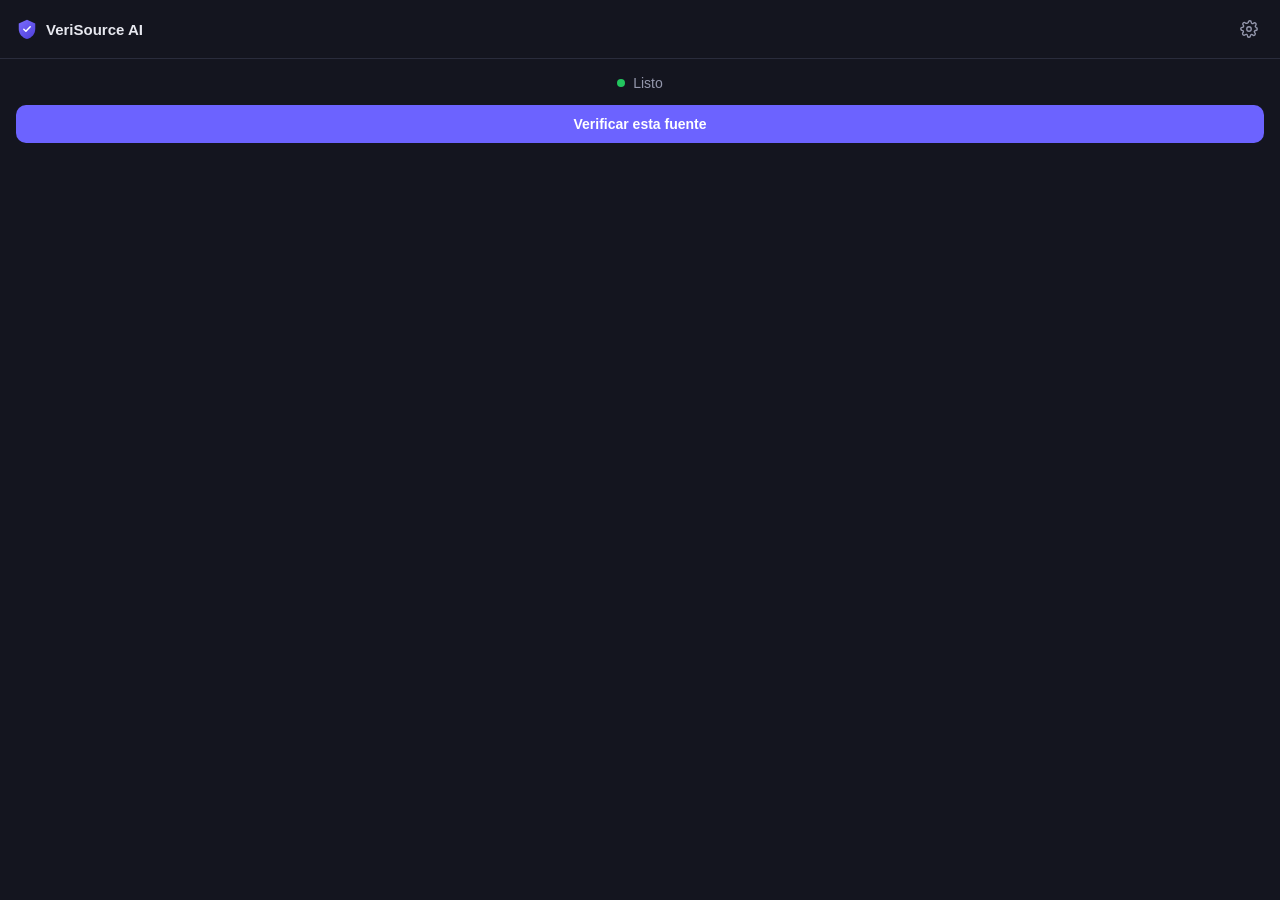
==== sidepanel.html @ 7d6f0439 "Cambios de diego" ====
<!DOCTYPE html>
<html lang="es">
<head>
<meta charset="UTF-8" />
<title>VeriSource AI</title>
<link rel="stylesheet" href="sidepanel.css" />
</head>
<body>

  <header class="topbar">
    <div class="brand">
      <svg class="brand-mark" viewBox="0 0 24 24" fill="none" xmlns="http://www.w3.org/2000/svg">
        <path d="M12 2L3 6v6c0 5.2 3.8 9.7 9 11 5.2-1.3 9-5.8 9-11V6l-9-4z" fill="url(#g)"/>
        <path d="M8.5 12.2l2.3 2.3 4.7-4.9" stroke="white" stroke-width="1.6" stroke-linecap="round" stroke-linejoin="round"/>
        <defs>
          <linearGradient id="g" x1="3" y1="2" x2="21" y2="22" gradientUnits="userSpaceOnUse">
            <stop stop-color="#7B6CFF"/>
            <stop offset="1" stop-color="#4E3FD9"/>
          </linearGradient>
        </defs>
      </svg>
      <span class="brand-name">VeriSource AI</span>
    </div>
    <button id="settingsBtn" class="icon-btn" title="Configuración" aria-label="Configuración">
      <svg viewBox="0 0 24 24" width="18" height="18" fill="none" stroke="currentColor" stroke-width="1.8">
        <circle cx="12" cy="12" r="3"/>
        <path d="M19.4 15a1.7 1.7 0 00.3 1.9l.1.1a2 2 0 11-2.9 2.9l-.1-.1a1.7 1.7 0 00-1.9-.3 1.7 1.7 0 00-1 1.6V21a2 2 0 11-4 0v-.1a1.7 1.7 0 00-1-1.6 1.7 1.7 0 00-1.9.3l-.1.1a2 2 0 11-2.9-2.9l.1-.1a1.7 1.7 0 00.3-1.9 1.7 1.7 0 00-1.6-1H3a2 2 0 110-4h.1a1.7 1.7 0 001.6-1 1.7 1.7 0 00-.3-1.9l-.1-.1a2 2 0 112.9-2.9l.1.1a1.7 1.7 0 001.9.3H9.4A1.7 1.7 0 0011 3.6V3a2 2 0 114 0v.1a1.7 1.7 0 001 1.6 1.7 1.7 0 001.9-.3l.1-.1a2 2 0 112.9 2.9l-.1.1a1.7 1.7 0 00-.3 1.9V9a1.7 1.7 0 001.6 1H21a2 2 0 110 4h-.1a1.7 1.7 0 00-1.6 1z"/>
      </svg>
    </button>
  </header>

  <main class="panel">

    <section id="settingsPanel" class="settings-panel hidden">
      <h3>Configuración</h3>
      <label for="apiKeyInput">API key de Anthropic</label>
      <input type="password" id="apiKeyInput" placeholder="sk-ant-..." autocomplete="off" />
      <label for="modelSelect">Modelo</label>
      <select id="modelSelect">
        <option value="claude-sonnet-5">Claude Sonnet 5 (recomendado)</option>
        <option value="claude-haiku-4-5-20251001">Claude Haiku 4.5 (más rápido y económico)</option>
      </select>
      <label class="checkbox-row">
        <input type="checkbox" id="webSearchToggle" checked />
        <span>Usar búsqueda web para contrastar datos (recomendado)</span>
      </label>
      <button id="saveSettingsBtn" class="btn btn-primary">Guardar</button>
      <p class="settings-note">Tu API key se guarda solo en este navegador y se envía directamente a Anthropic al analizar una página.</p>
    </section>

    <div id="statusRow" class="status-row">
      <span class="dot dot-idle"></span>
      <span id="statusText">Listo</span>
    </div>

    <button id="verifyBtn" class="btn btn-primary btn-block">Verificar esta fuente</button>

    <div id="resultArea" class="result-area hidden">

      <section id="verdictCard" class="card verdict-card">
        <p class="eyebrow">Veredicto final</p>
        <div class="verdict-body">
          <div id="verdictIcon" class="verdict-icon"></div>
          <div>
            <p id="verdictLabel" class="verdict-label">—</p>
            <p id="verdictConfidence" class="verdict-confidence"></p>
          </div>
        </div>
        <div class="confidence-track">
          <div id="confidenceFill" class="confidence-fill"></div>
        </div>
      </section>

      <div class="badge-grid">
        <div class="card badge-card badge-amber">
          <p class="badge-title">🙂 Emocionalidad</p>
          <p id="emotionalityValue" class="badge-value">—</p>
        </div>
        <div class="card badge-card badge-amber">
          <p class="badge-title">⚠ Sesgo</p>
          <p id="biasValue" class="badge-value">—</p>
        </div>
      </div>

      <div class="badge-grid">
        <div class="card badge-card badge-green">
          <p class="badge-title">👤 Autor</p>
          <p id="authorValue" class="badge-value">—</p>
        </div>
        <div class="card badge-card badge-indigo">
          <p class="badge-title">📄 Fuentes primarias</p>
          <p id="sourcesCountValue" class="badge-value">—</p>
        </div>
      </div>

      <section class="card">
        <p class="section-title">Análisis integrado</p>
        <p id="analysisText" class="body-text">—</p>
      </section>

      <section class="card">
        <p class="section-title">Fuentes primarias encontradas</p>
        <ul id="sourcesList" class="sources-list"></ul>
      </section>

      <p class="disclaimer">Evaluación estimada por IA a partir del contenido de la página y una búsqueda web de contraste. No sustituye la verificación profesional.</p>
    </div>

    <div id="errorArea" class="error-area hidden"></div>

  </main>

  <script src="sidepanel.js"></script>
</body>
</html>
---- sidepanel.css ----
:root {
  --bg: #14151F;
  --panel: #1C1E2B;
  --panel-border: #2A2C3C;
  --text: #E7E8EF;
  --text-dim: #9497AC;
  --purple: #6C63FF;
  --purple-dark: #574FDB;
  --green: #22C55E;
  --green-bg: rgba(34, 197, 94, 0.12);
  --amber: #B8860B;
  --amber-bg: rgba(180, 140, 20, 0.16);
  --amber-text: #E3B34B;
  --indigo-bg: rgba(108, 99, 255, 0.14);
}

* { box-sizing: border-box; }

body {
  margin: 0;
  min-height: 100vh;
  background: var(--bg);
  color: var(--text);
  font-family: -apple-system, "Segoe UI", Roboto, Helvetica, Arial, sans-serif;
  font-size: 14px;
}

.topbar {
  display: flex;
  align-items: center;
  justify-content: space-between;
  padding: 14px 16px;
  border-bottom: 1px solid var(--panel-border);
}

.brand { display: flex; align-items: center; gap: 8px; }
.brand-mark { width: 22px; height: 22px; }
.brand-name { font-weight: 600; font-size: 15px; }

.icon-btn {
  background: none;
  border: none;
  color: var(--text-dim);
  cursor: pointer;
  padding: 6px;
  border-radius: 8px;
  display: flex;
}
.icon-btn:hover { background: var(--panel); color: var(--text); }

.panel { padding: 16px; display: flex; flex-direction: column; gap: 14px; }

.status-row {
  display: flex;
  align-items: center;
  gap: 8px;
  justify-content: center;
  color: var(--text-dim);
}
.dot { width: 8px; height: 8px; border-radius: 50%; }
.dot-idle { background: var(--green); }
.dot-busy { background: var(--amber-text); animation: pulse 1s infinite ease-in-out; }
.dot-error { background: #EF4444; }
@keyframes pulse { 50% { opacity: 0.35; } }

.btn {
  border: none;
  border-radius: 10px;
  padding: 11px 16px;
  font-size: 14px;
  font-weight: 600;
  cursor: pointer;
}
.btn-block { width: 100%; }
.btn-primary { background: var(--purple); color: #fff; }
.btn-primary:hover { background: var(--purple-dark); }
.btn-primary:disabled { opacity: 0.6; cursor: not-allowed; }

.card {
  background: var(--panel);
  border: 1px solid var(--panel-border);
  border-radius: 12px;
  padding: 14px;
}

.verdict-card { border-color: rgba(34, 197, 94, 0.35); }
.eyebrow { margin: 0 0 8px; font-size: 12px; letter-spacing: 0.02em; color: var(--text-dim); }
.verdict-body { display: flex; align-items: center; gap: 12px; }
.verdict-icon {
  width: 34px; height: 34px; border-radius: 50%;
  background: var(--green-bg);
  display: flex; align-items: center; justify-content: center;
  color: var(--green);
  flex-shrink: 0;
}
.verdict-label { margin: 0; font-size: 17px; font-weight: 700; }
.verdict-confidence { margin: 2px 0 0; color: var(--text-dim); font-size: 13px; }
.confidence-track {
  margin-top: 12px; height: 6px; border-radius: 999px;
  background: rgba(255,255,255,0.08); overflow: hidden;
}
.confidence-fill { height: 100%; background: var(--green); width: 0%; transition: width 0.4s ease; }

.badge-grid { display: grid; grid-template-columns: 1fr 1fr; gap: 10px; }
.badge-card { padding: 12px; }
.badge-amber { background: var(--amber-bg); border-color: rgba(180,140,20,0.3); }
.badge-green { background: var(--green-bg); border-color: rgba(34,197,94,0.3); }
.badge-indigo { background: var(--indigo-bg); border-color: rgba(108,99,255,0.3); }
.badge-title { margin: 0 0 6px; font-size: 12px; color: var(--text-dim); }
.badge-value { margin: 0; font-weight: 700; font-size: 14px; }
.badge-amber .badge-value { color: var(--amber-text); }
.badge-green .badge-value { color: var(--green); }
.badge-indigo .badge-value { color: var(--purple); }

.section-title { margin: 0 0 8px; font-weight: 600; font-size: 13px; color: var(--text-dim); }
.body-text { margin: 0; line-height: 1.5; }

.sources-list { list-style: none; margin: 0; padding: 0; display: flex; flex-direction: column; gap: 8px; }
.sources-list li a {
  color: var(--text);
  text-decoration: none;
  display: flex;
  align-items: center;
  justify-content: space-between;
  gap: 8px;
  padding: 8px 0;
  border-bottom: 1px solid var(--panel-border);
}
.sources-list li:last-child a { border-bottom: none; }
.sources-list li a:hover { color: var(--purple); }
.sources-empty { color: var(--text-dim); }

.disclaimer { color: var(--text-dim); font-size: 11.5px; line-height: 1.5; text-align: center; }

.settings-panel {
  background: var(--panel);
  border: 1px solid var(--panel-border);
  border-radius: 12px;
  padding: 14px;
  display: flex;
  flex-direction: column;
  gap: 10px;
}
.settings-panel h3 { margin: 0 0 4px; font-size: 14px; }
.settings-panel label { font-size: 12.5px; color: var(--text-dim); }
.settings-panel input[type="password"],
.settings-panel select {
  background: var(--bg);
  border: 1px solid var(--panel-border);
  color: var(--text);
  border-radius: 8px;
  padding: 9px 10px;
  font-size: 13px;
}
.checkbox-row { display: flex; align-items: center; gap: 8px; color: var(--text); font-size: 13px; }
.settings-note { color: var(--text-dim); font-size: 11.5px; margin: 4px 0 0; }

.error-area {
  background: rgba(239, 68, 68, 0.1);
  border: 1px solid rgba(239, 68, 68, 0.35);
  color: #FCA5A5;
  border-radius: 10px;
  padding: 12px;
  font-size: 13px;
  line-height: 1.5;
}

.hidden { display: none !important; }
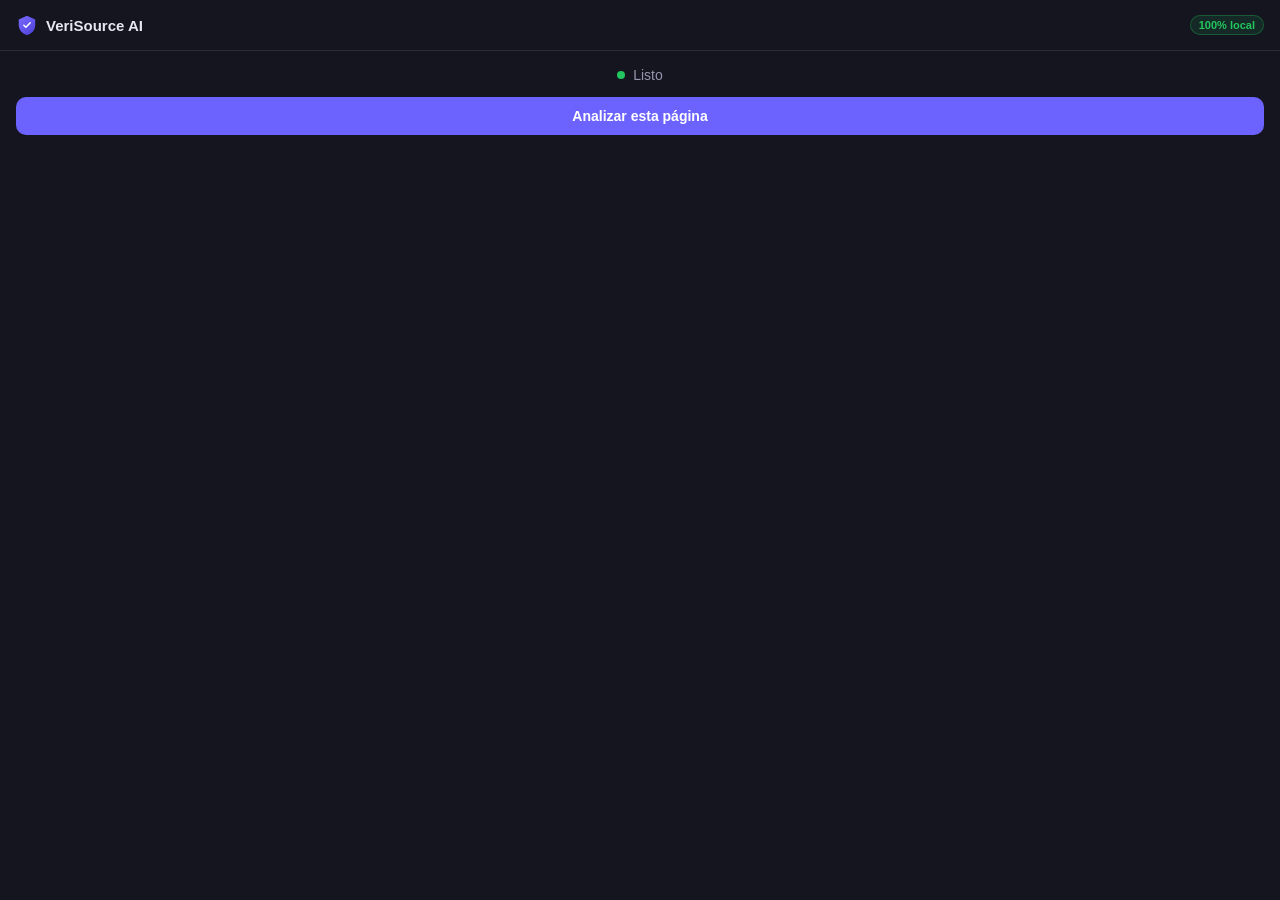
==== commit 5f8391d1: "prueba" ====
--- a/sidepanel.html
+++ b/sidepanel.html
@@ -21,44 +21,22 @@
       </svg>
       <span class="brand-name">VeriSource AI</span>
     </div>
-    <button id="settingsBtn" class="icon-btn" title="Configuración" aria-label="Configuración">
-      <svg viewBox="0 0 24 24" width="18" height="18" fill="none" stroke="currentColor" stroke-width="1.8">
-        <circle cx="12" cy="12" r="3"/>
-        <path d="M19.4 15a1.7 1.7 0 00.3 1.9l.1.1a2 2 0 11-2.9 2.9l-.1-.1a1.7 1.7 0 00-1.9-.3 1.7 1.7 0 00-1 1.6V21a2 2 0 11-4 0v-.1a1.7 1.7 0 00-1-1.6 1.7 1.7 0 00-1.9.3l-.1.1a2 2 0 11-2.9-2.9l.1-.1a1.7 1.7 0 00.3-1.9 1.7 1.7 0 00-1.6-1H3a2 2 0 110-4h.1a1.7 1.7 0 001.6-1 1.7 1.7 0 00-.3-1.9l-.1-.1a2 2 0 112.9-2.9l.1.1a1.7 1.7 0 001.9.3H9.4A1.7 1.7 0 0011 3.6V3a2 2 0 114 0v.1a1.7 1.7 0 001 1.6 1.7 1.7 0 001.9-.3l.1-.1a2 2 0 112.9 2.9l-.1.1a1.7 1.7 0 00-.3 1.9V9a1.7 1.7 0 001.6 1H21a2 2 0 110 4h-.1a1.7 1.7 0 00-1.6 1z"/>
-      </svg>
-    </button>
+    <span class="local-tag">100% local</span>
   </header>
 
   <main class="panel">
-
-    <section id="settingsPanel" class="settings-panel hidden">
-      <h3>Configuración</h3>
-      <label for="apiKeyInput">API key de Anthropic</label>
-      <input type="password" id="apiKeyInput" placeholder="sk-ant-..." autocomplete="off" />
-      <label for="modelSelect">Modelo</label>
-      <select id="modelSelect">
-        <option value="claude-sonnet-5">Claude Sonnet 5 (recomendado)</option>
-        <option value="claude-haiku-4-5-20251001">Claude Haiku 4.5 (más rápido y económico)</option>
-      </select>
-      <label class="checkbox-row">
-        <input type="checkbox" id="webSearchToggle" checked />
-        <span>Usar búsqueda web para contrastar datos (recomendado)</span>
-      </label>
-      <button id="saveSettingsBtn" class="btn btn-primary">Guardar</button>
-      <p class="settings-note">Tu API key se guarda solo en este navegador y se envía directamente a Anthropic al analizar una página.</p>
-    </section>
 
     <div id="statusRow" class="status-row">
       <span class="dot dot-idle"></span>
       <span id="statusText">Listo</span>
     </div>
 
-    <button id="verifyBtn" class="btn btn-primary btn-block">Verificar esta fuente</button>
+    <button id="verifyBtn" class="btn btn-primary btn-block">Analizar esta página</button>
 
     <div id="resultArea" class="result-area hidden">
 
       <section id="verdictCard" class="card verdict-card">
-        <p class="eyebrow">Veredicto final</p>
+        <p class="eyebrow">Estimación heurística</p>
         <div class="verdict-body">
           <div id="verdictIcon" class="verdict-icon"></div>
           <div>
@@ -77,7 +55,7 @@
           <p id="emotionalityValue" class="badge-value">—</p>
         </div>
         <div class="card badge-card badge-amber">
-          <p class="badge-title">⚠ Sesgo</p>
+          <p class="badge-title">⚠ Lenguaje sesgado</p>
           <p id="biasValue" class="badge-value">—</p>
         </div>
       </div>
@@ -88,7 +66,7 @@
           <p id="authorValue" class="badge-value">—</p>
         </div>
         <div class="card badge-card badge-indigo">
-          <p class="badge-title">📄 Fuentes primarias</p>
+          <p class="badge-title">📄 Fuentes reconocibles</p>
           <p id="sourcesCountValue" class="badge-value">—</p>
         </div>
       </div>
@@ -99,17 +77,18 @@
       </section>
 
       <section class="card">
-        <p class="section-title">Fuentes primarias encontradas</p>
+        <p class="section-title">Enlaces a fuentes reconocibles encontrados en la página</p>
         <ul id="sourcesList" class="sources-list"></ul>
       </section>
 
-      <p class="disclaimer">Evaluación estimada por IA a partir del contenido de la página y una búsqueda web de contraste. No sustituye la verificación profesional.</p>
+      <p class="disclaimer">Esto es una estimación automática basada en patrones del texto (lenguaje, presencia de autor, enlaces a dominios reconocibles). No verifica hechos ni sustituye el juicio humano o el fact-checking profesional.</p>
     </div>
 
     <div id="errorArea" class="error-area hidden"></div>
 
   </main>
 
+  <script src="analyzer.js"></script>
   <script src="sidepanel.js"></script>
 </body>
 </html>
--- a/sidepanel.css
+++ b/sidepanel.css
@@ -8,7 +8,6 @@
   --purple-dark: #574FDB;
   --green: #22C55E;
   --green-bg: rgba(34, 197, 94, 0.12);
-  --amber: #B8860B;
   --amber-bg: rgba(180, 140, 20, 0.16);
   --amber-text: #E3B34B;
   --indigo-bg: rgba(108, 99, 255, 0.14);
@@ -36,17 +35,15 @@
 .brand { display: flex; align-items: center; gap: 8px; }
 .brand-mark { width: 22px; height: 22px; }
 .brand-name { font-weight: 600; font-size: 15px; }
-
-.icon-btn {
-  background: none;
-  border: none;
-  color: var(--text-dim);
-  cursor: pointer;
-  padding: 6px;
-  border-radius: 8px;
-  display: flex;
+.local-tag {
+  font-size: 11px;
+  color: var(--green);
+  background: var(--green-bg);
+  border: 1px solid rgba(34,197,94,0.3);
+  padding: 3px 8px;
+  border-radius: 999px;
+  font-weight: 600;
 }
-.icon-btn:hover { background: var(--panel); color: var(--text); }
 
 .panel { padding: 16px; display: flex; flex-direction: column; gap: 14px; }
 
@@ -93,7 +90,7 @@
   color: var(--green);
   flex-shrink: 0;
 }
-.verdict-label { margin: 0; font-size: 17px; font-weight: 700; }
+.verdict-label { margin: 0; font-size: 16px; font-weight: 700; }
 .verdict-confidence { margin: 2px 0 0; color: var(--text-dim); font-size: 13px; }
 .confidence-track {
   margin-top: 12px; height: 6px; border-radius: 999px;
@@ -132,29 +129,6 @@
 
 .disclaimer { color: var(--text-dim); font-size: 11.5px; line-height: 1.5; text-align: center; }
 
-.settings-panel {
-  background: var(--panel);
-  border: 1px solid var(--panel-border);
-  border-radius: 12px;
-  padding: 14px;
-  display: flex;
-  flex-direction: column;
-  gap: 10px;
-}
-.settings-panel h3 { margin: 0 0 4px; font-size: 14px; }
-.settings-panel label { font-size: 12.5px; color: var(--text-dim); }
-.settings-panel input[type="password"],
-.settings-panel select {
-  background: var(--bg);
-  border: 1px solid var(--panel-border);
-  color: var(--text);
-  border-radius: 8px;
-  padding: 9px 10px;
-  font-size: 13px;
-}
-.checkbox-row { display: flex; align-items: center; gap: 8px; color: var(--text); font-size: 13px; }
-.settings-note { color: var(--text-dim); font-size: 11.5px; margin: 4px 0 0; }
-
 .error-area {
   background: rgba(239, 68, 68, 0.1);
   border: 1px solid rgba(239, 68, 68, 0.35);
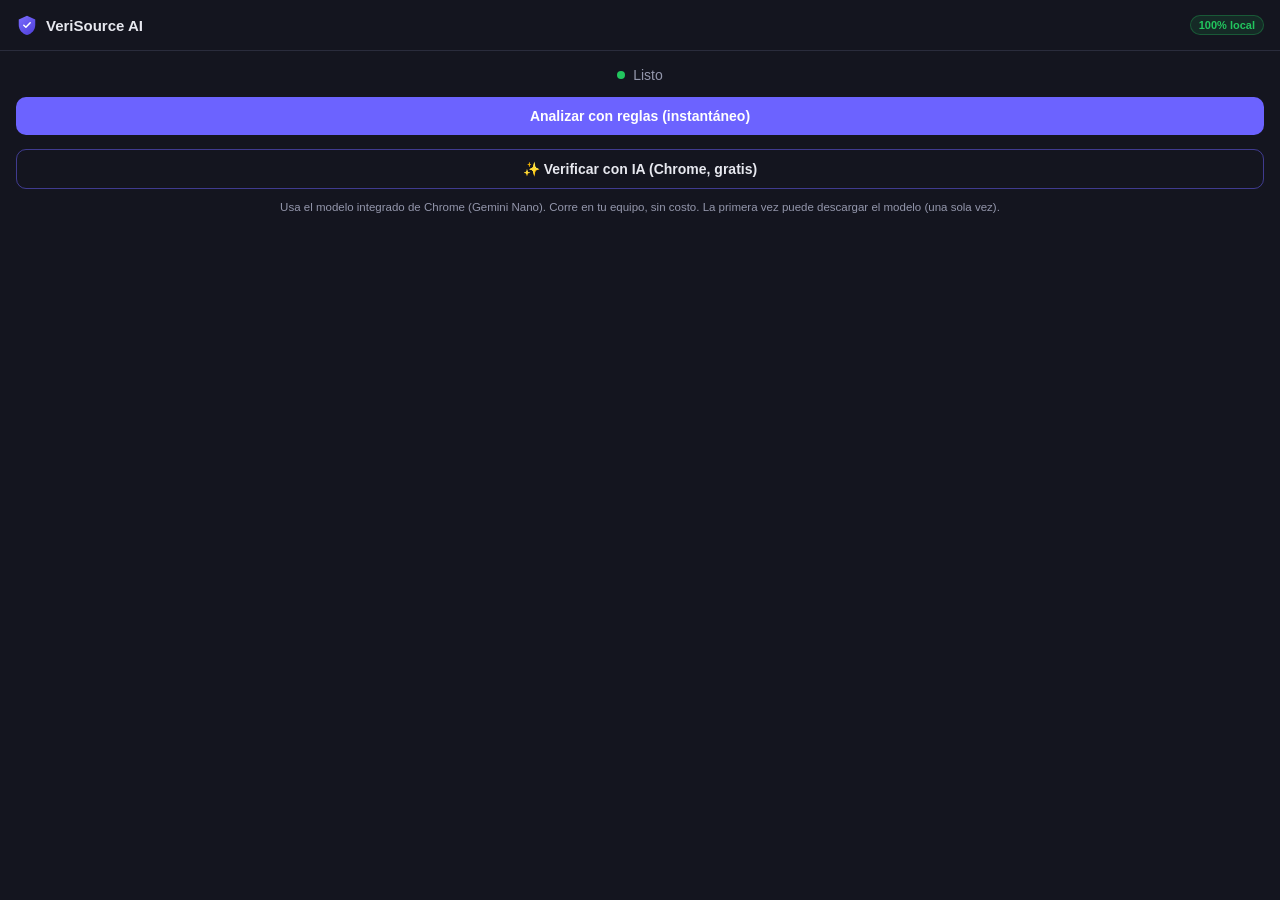
==== commit 2e30cd0d: "final de la estructura" ====
--- a/sidepanel.html
+++ b/sidepanel.html
@@ -31,9 +31,12 @@
       <span id="statusText">Listo</span>
     </div>
 
-    <button id="verifyBtn" class="btn btn-primary btn-block">Analizar esta página</button>
+    <button id="verifyBtn" class="btn btn-primary btn-block">Analizar con reglas (instantáneo)</button>
+    <button id="aiVerifyBtn" class="btn btn-ai btn-block">✨ Verificar con IA (Chrome, gratis)</button>
+    <p class="ai-hint">Usa el modelo integrado de Chrome (Gemini Nano). Corre en tu equipo, sin costo. La primera vez puede descargar el modelo (una sola vez).</p>
 
     <div id="resultArea" class="result-area hidden">
+      <p id="engineTag" class="engine-tag hidden"></p>
 
       <section id="verdictCard" class="card verdict-card">
         <p class="eyebrow">Estimación heurística</p>
@@ -89,6 +92,7 @@
   </main>
 
   <script src="analyzer.js"></script>
+  <script src="ai-engine.js"></script>
   <script src="sidepanel.js"></script>
 </body>
 </html>
--- a/sidepanel.css
+++ b/sidepanel.css
@@ -73,6 +73,30 @@
 .btn-primary:hover { background: var(--purple-dark); }
 .btn-primary:disabled { opacity: 0.6; cursor: not-allowed; }
 
+.btn-ai {
+  background: transparent;
+  color: var(--text);
+  border: 1px solid rgba(108, 99, 255, 0.5);
+}
+.btn-ai:hover { background: rgba(108, 99, 255, 0.12); }
+.btn-ai:disabled { opacity: 0.6; cursor: not-allowed; }
+
+.ai-hint {
+  margin: -4px 0 0;
+  color: var(--text-dim);
+  font-size: 11.5px;
+  line-height: 1.5;
+  text-align: center;
+}
+
+.engine-tag {
+  margin: 0 0 4px;
+  font-size: 11.5px;
+  color: var(--purple);
+  text-align: center;
+  font-weight: 600;
+}
+
 .card {
   background: var(--panel);
   border: 1px solid var(--panel-border);
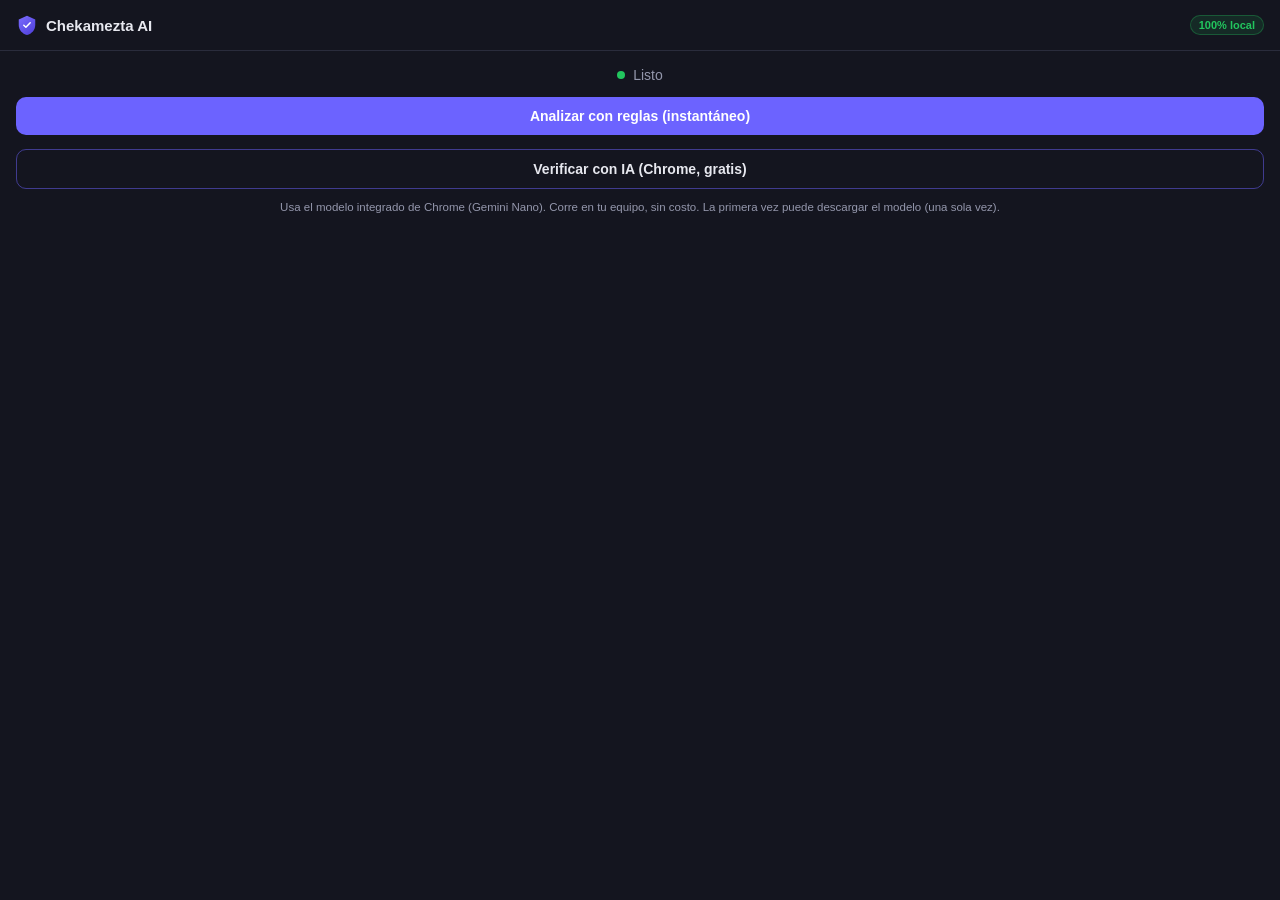
==== commit 7447d482: "nombres" ====
--- a/sidepanel.html
+++ b/sidepanel.html
@@ -19,7 +19,7 @@
           </linearGradient>
         </defs>
       </svg>
-      <span class="brand-name">VeriSource AI</span>
+      <span class="brand-name">Chekamezta AI</span>
     </div>
     <span class="local-tag">100% local</span>
   </header>
@@ -32,7 +32,7 @@
     </div>
 
     <button id="verifyBtn" class="btn btn-primary btn-block">Analizar con reglas (instantáneo)</button>
-    <button id="aiVerifyBtn" class="btn btn-ai btn-block">✨ Verificar con IA (Chrome, gratis)</button>
+    <button id="aiVerifyBtn" class="btn btn-ai btn-block">Verificar con IA (Chrome, gratis)</button>
     <p class="ai-hint">Usa el modelo integrado de Chrome (Gemini Nano). Corre en tu equipo, sin costo. La primera vez puede descargar el modelo (una sola vez).</p>
 
     <div id="resultArea" class="result-area hidden">
@@ -54,22 +54,22 @@
 
       <div class="badge-grid">
         <div class="card badge-card badge-amber">
-          <p class="badge-title">🙂 Emocionalidad</p>
+          <p class="badge-title">Emocionalidad</p>
           <p id="emotionalityValue" class="badge-value">—</p>
         </div>
         <div class="card badge-card badge-amber">
-          <p class="badge-title">⚠ Lenguaje sesgado</p>
+          <p class="badge-title">Lenguaje sesgado</p>
           <p id="biasValue" class="badge-value">—</p>
         </div>
       </div>
 
       <div class="badge-grid">
         <div class="card badge-card badge-green">
-          <p class="badge-title">👤 Autor</p>
+          <p class="badge-title">Autor</p>
           <p id="authorValue" class="badge-value">—</p>
         </div>
         <div class="card badge-card badge-indigo">
-          <p class="badge-title">📄 Fuentes reconocibles</p>
+          <p class="badge-title">Fuentes reconocibles</p>
           <p id="sourcesCountValue" class="badge-value">—</p>
         </div>
       </div>
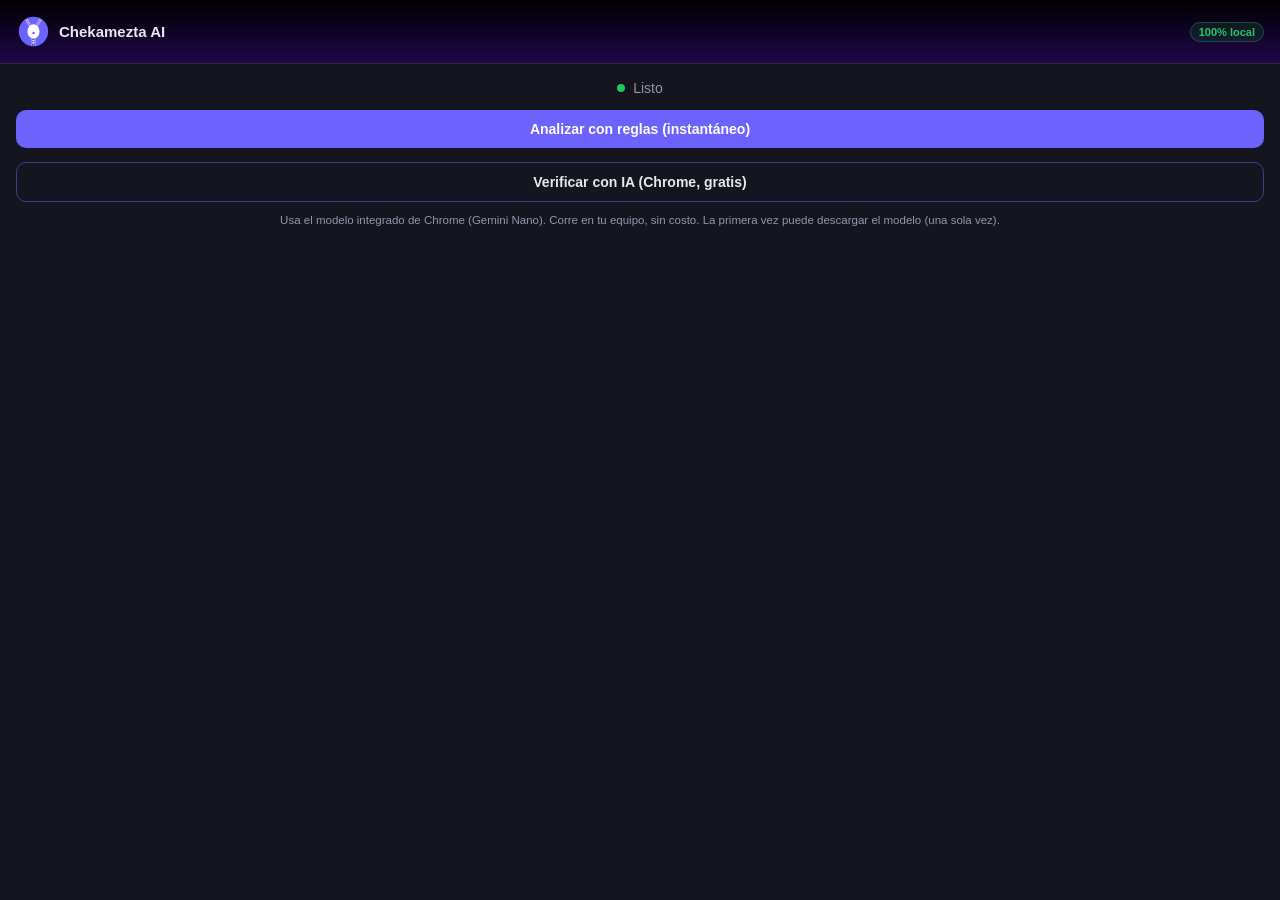
==== commit afaec999: "add logo and minor css changes" ====
--- a/sidepanel.html
+++ b/sidepanel.html
@@ -9,16 +9,7 @@
 
   <header class="topbar">
     <div class="brand">
-      <svg class="brand-mark" viewBox="0 0 24 24" fill="none" xmlns="http://www.w3.org/2000/svg">
-        <path d="M12 2L3 6v6c0 5.2 3.8 9.7 9 11 5.2-1.3 9-5.8 9-11V6l-9-4z" fill="url(#g)"/>
-        <path d="M8.5 12.2l2.3 2.3 4.7-4.9" stroke="white" stroke-width="1.6" stroke-linecap="round" stroke-linejoin="round"/>
-        <defs>
-          <linearGradient id="g" x1="3" y1="2" x2="21" y2="22" gradientUnits="userSpaceOnUse">
-            <stop stop-color="#7B6CFF"/>
-            <stop offset="1" stop-color="#4E3FD9"/>
-          </linearGradient>
-        </defs>
-      </svg>
+      <img id="imglogo" src="1000072414.svg" alt="chekamezta logo">
       <span class="brand-name">Chekamezta AI</span>
     </div>
     <span class="local-tag">100% local</span>
--- a/sidepanel.css
+++ b/sidepanel.css
@@ -30,6 +30,7 @@
   justify-content: space-between;
   padding: 14px 16px;
   border-bottom: 1px solid var(--panel-border);
+  background-image: linear-gradient(black, rgb(32, 6, 73));
 }
 
 .brand { display: flex; align-items: center; gap: 8px; }
@@ -44,7 +45,9 @@
   border-radius: 999px;
   font-weight: 600;
 }
-
+#imglogo{
+  height: 35px;
+}
 .panel { padding: 16px; display: flex; flex-direction: column; gap: 14px; }
 
 .status-row {
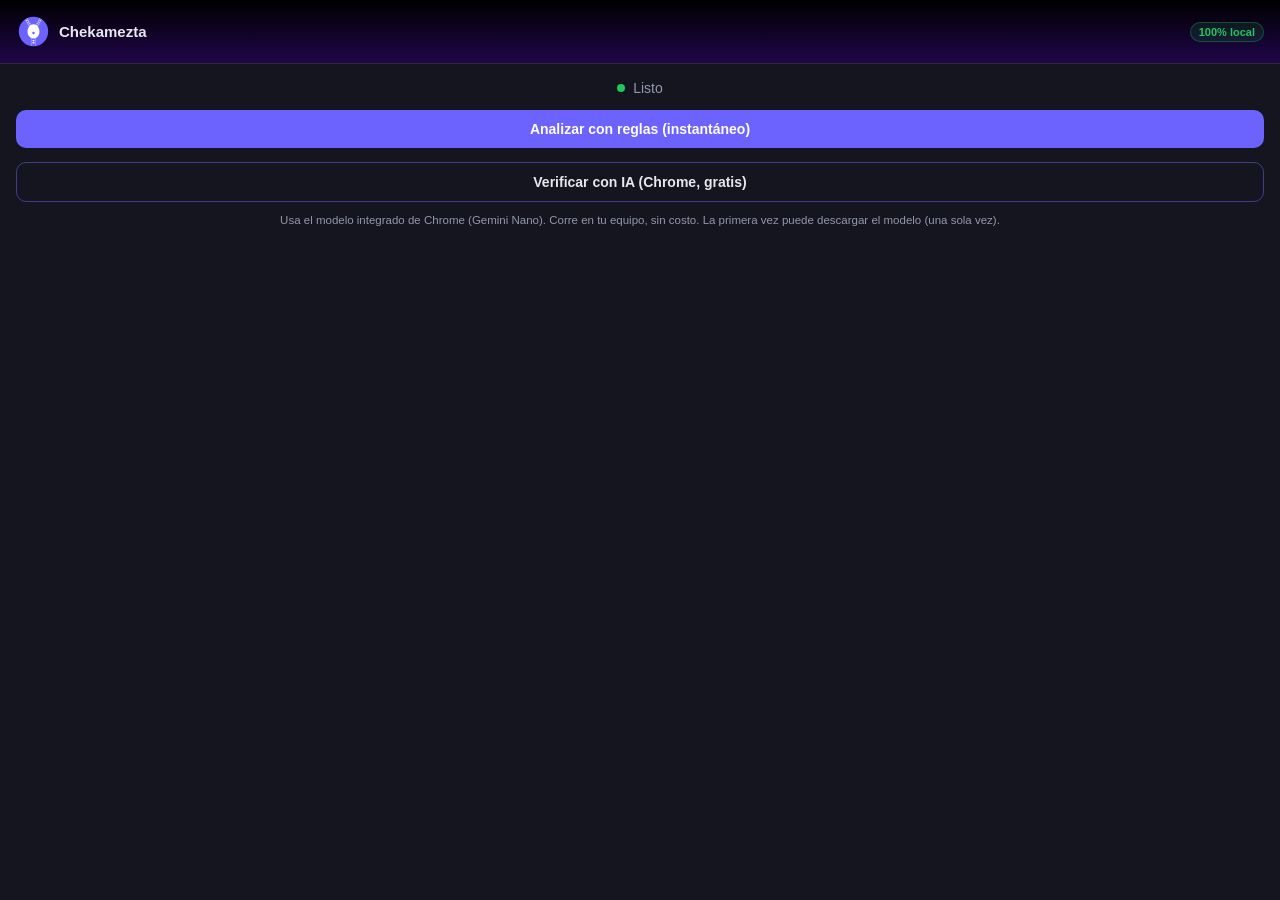
==== commit 7ec65dab: "Cambiar IA" ====
--- a/sidepanel.html
+++ b/sidepanel.html
@@ -10,7 +10,7 @@
   <header class="topbar">
     <div class="brand">
       <img id="imglogo" src="1000072414.svg" alt="chekamezta logo">
-      <span class="brand-name">Chekamezta AI</span>
+      <span class="brand-name">Chekamezta</span>
     </div>
     <span class="local-tag">100% local</span>
   </header>
--- a/sidepanel.css
+++ b/sidepanel.css
@@ -166,4 +166,4 @@
   line-height: 1.5;
 }
 
-.hidden { display: none !important; }
+.hidden { display: none !important; }
